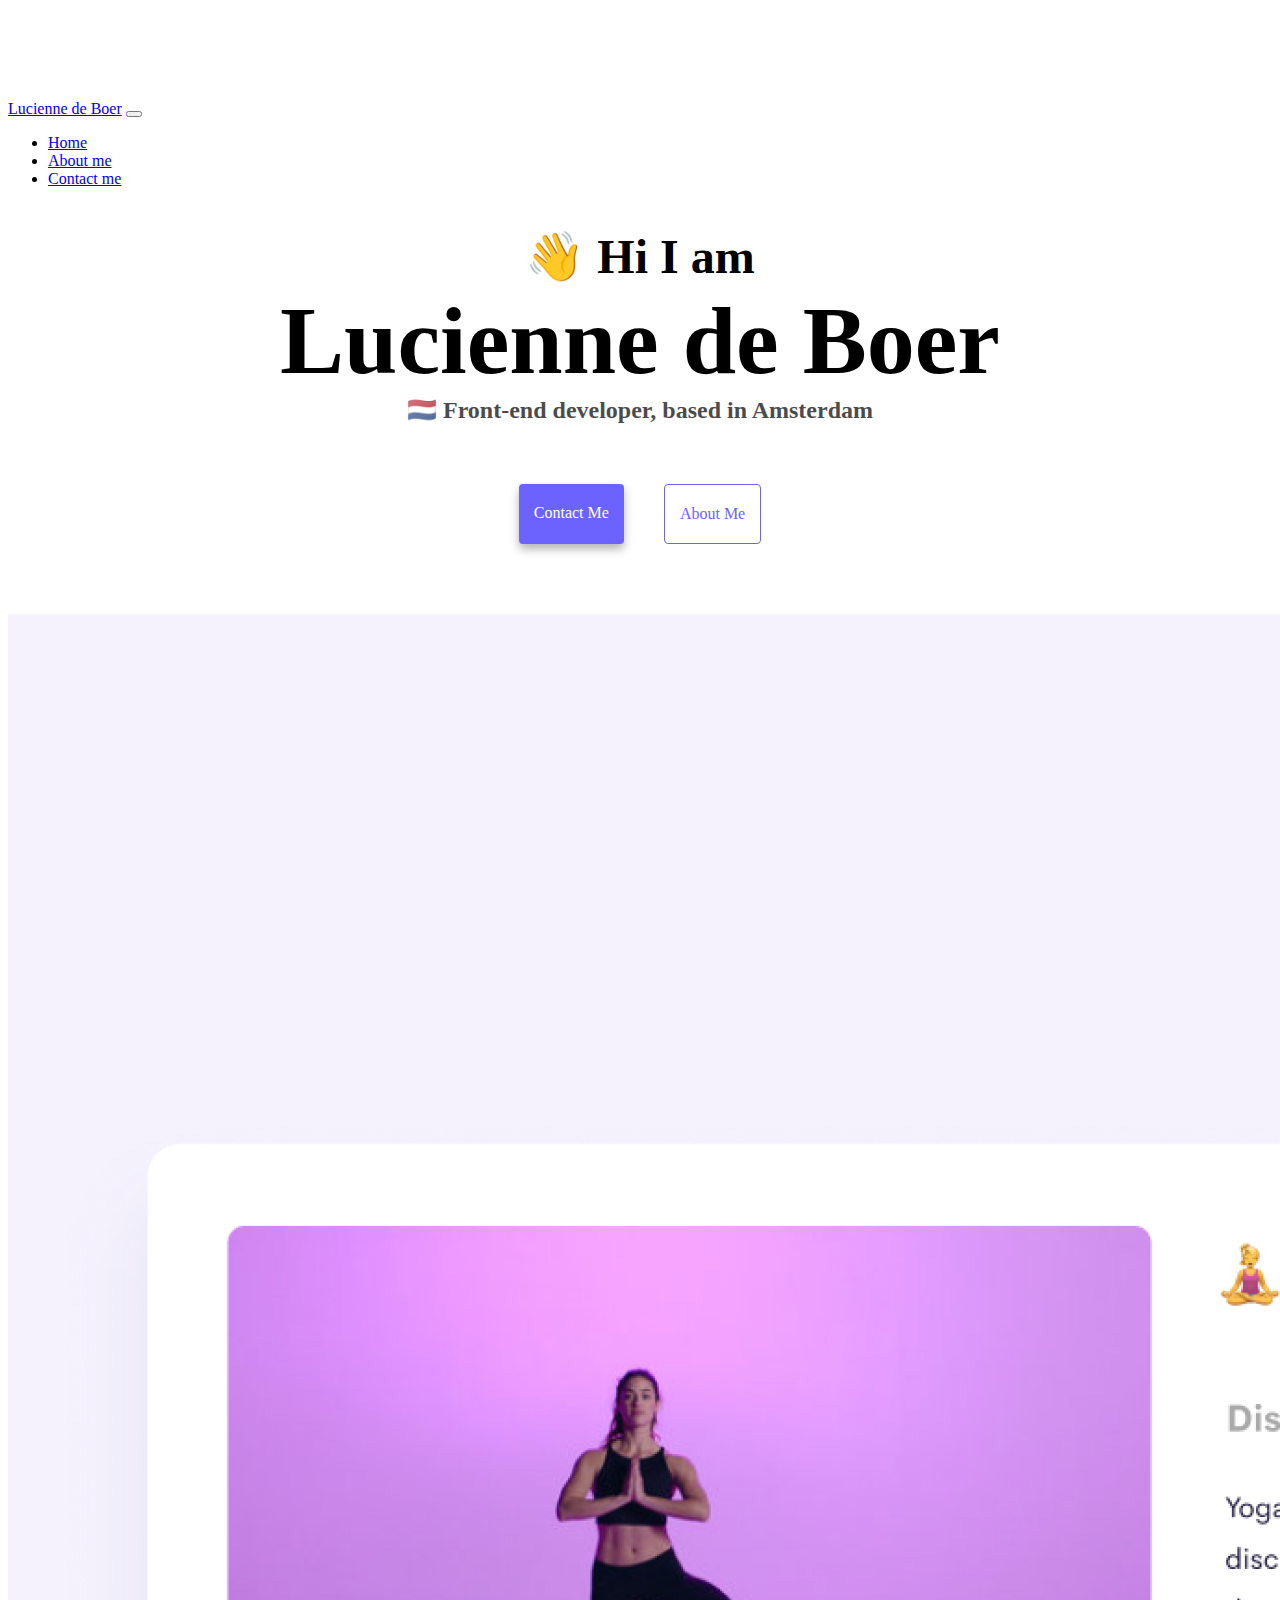
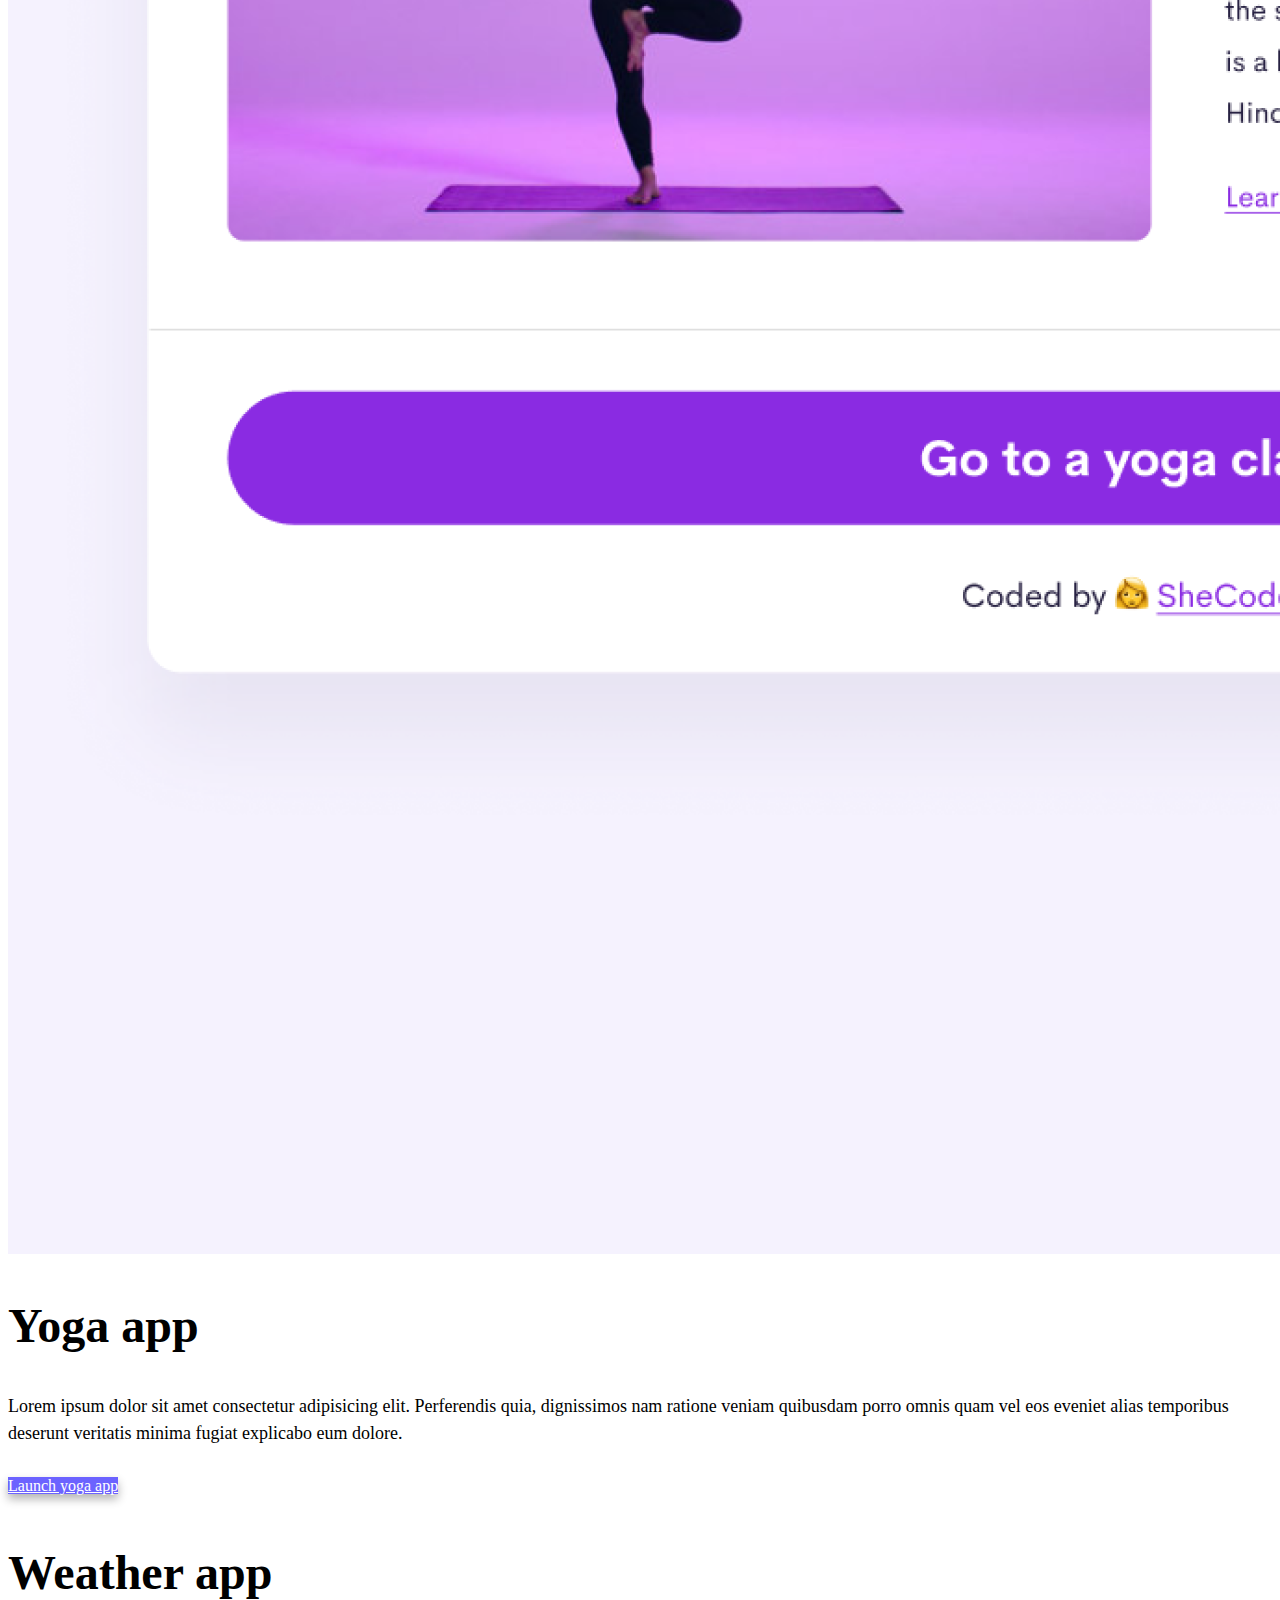
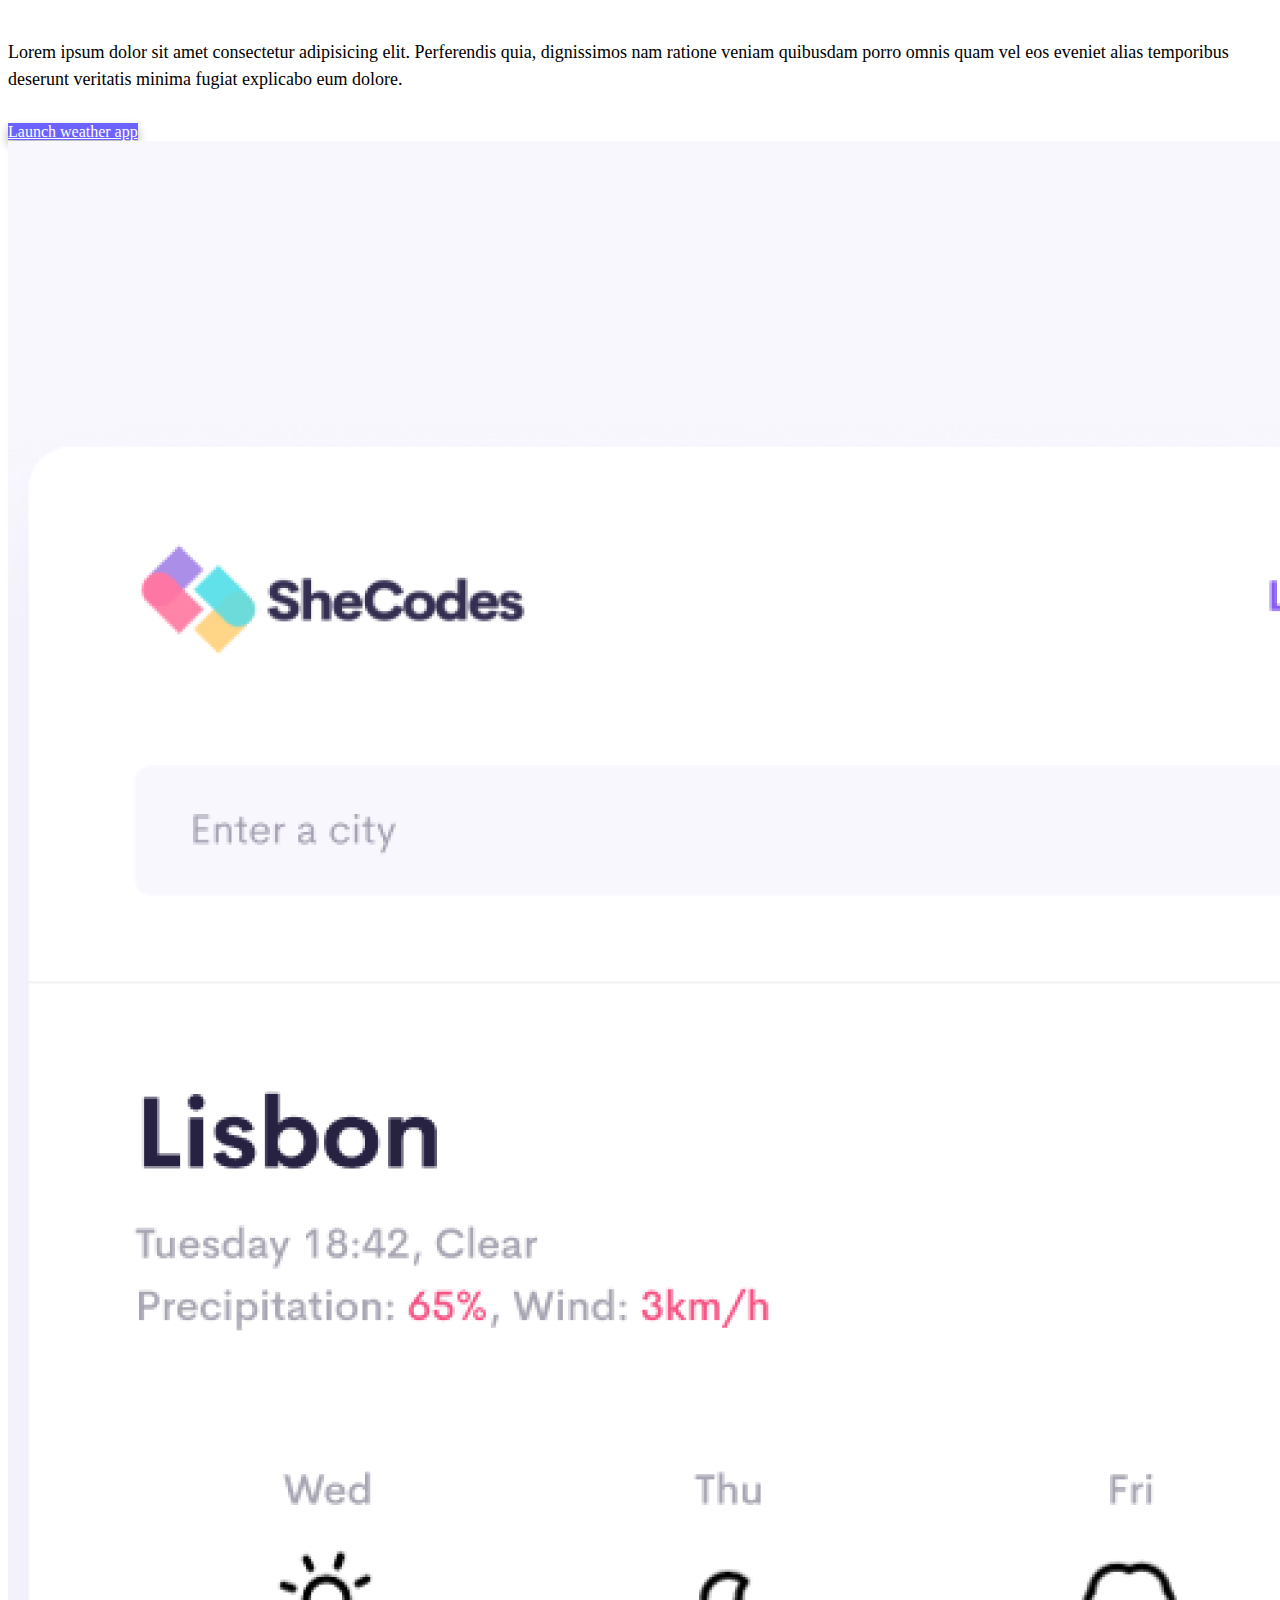
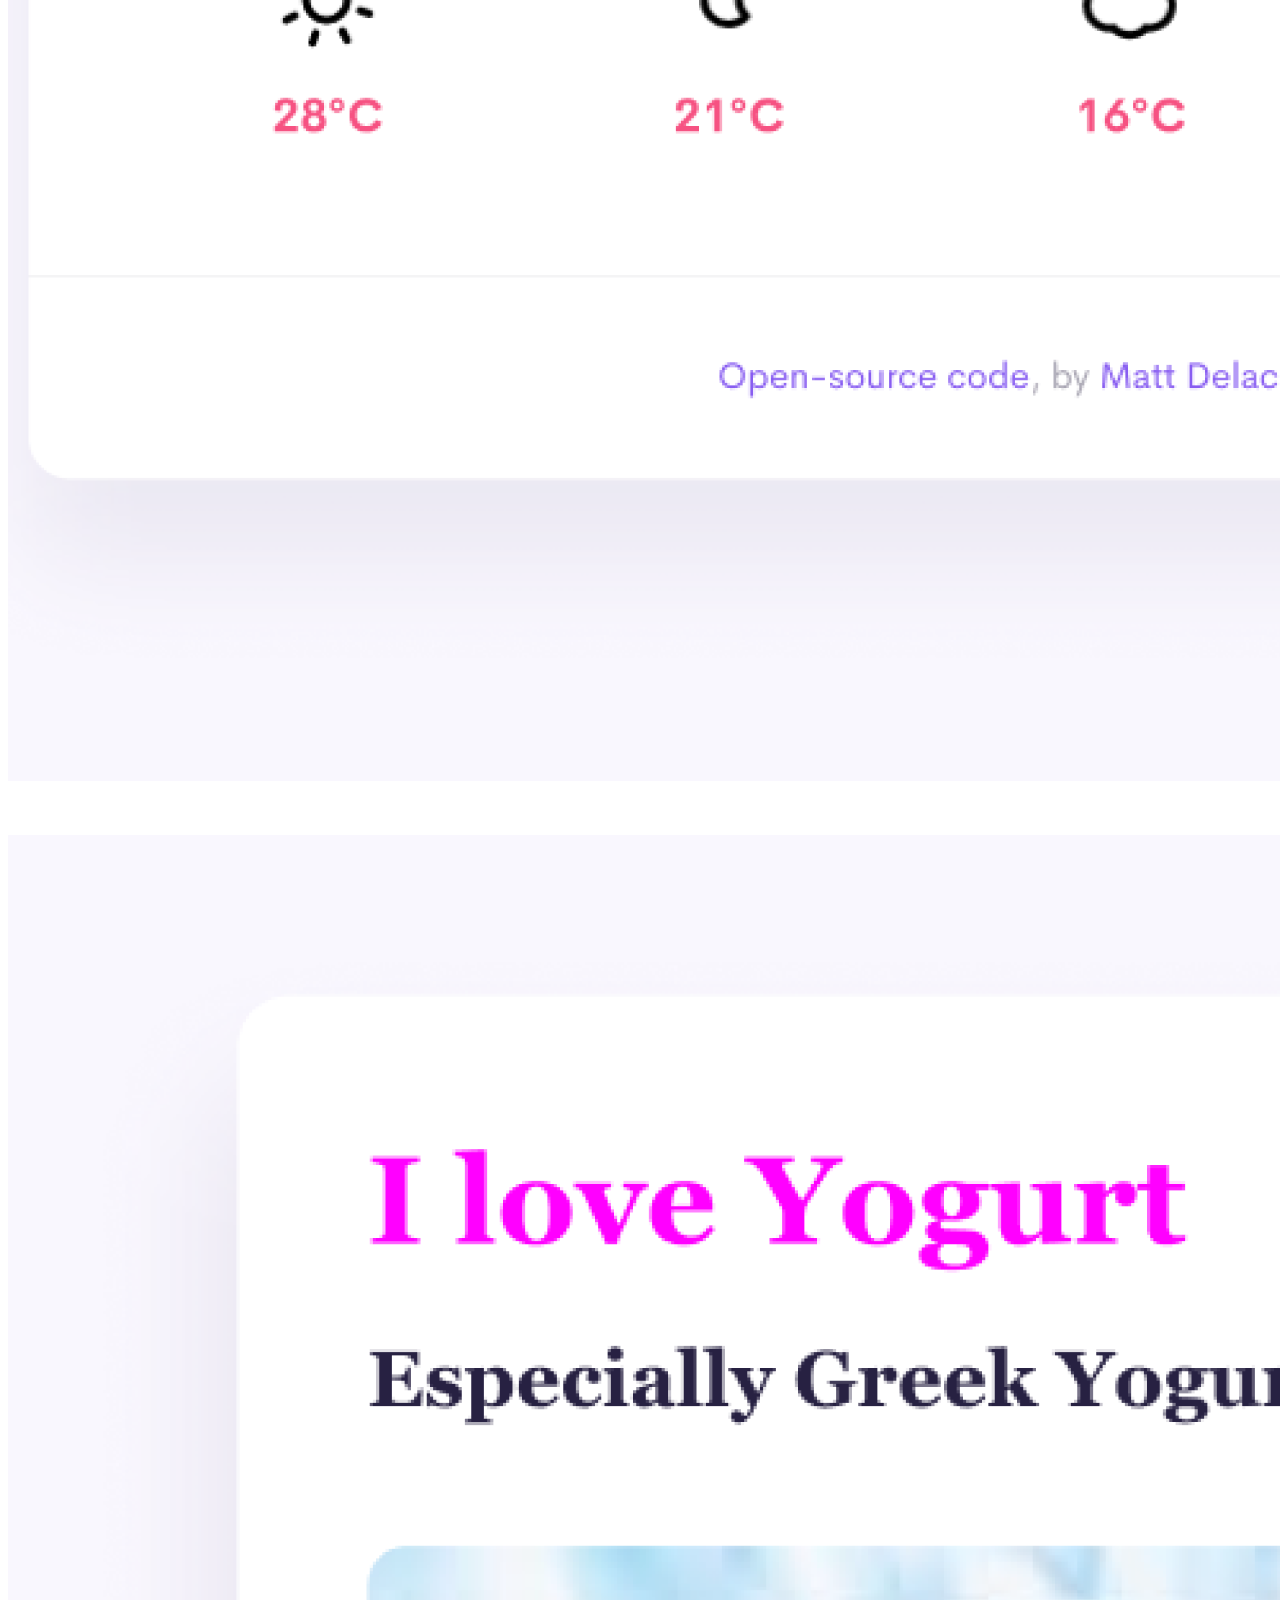
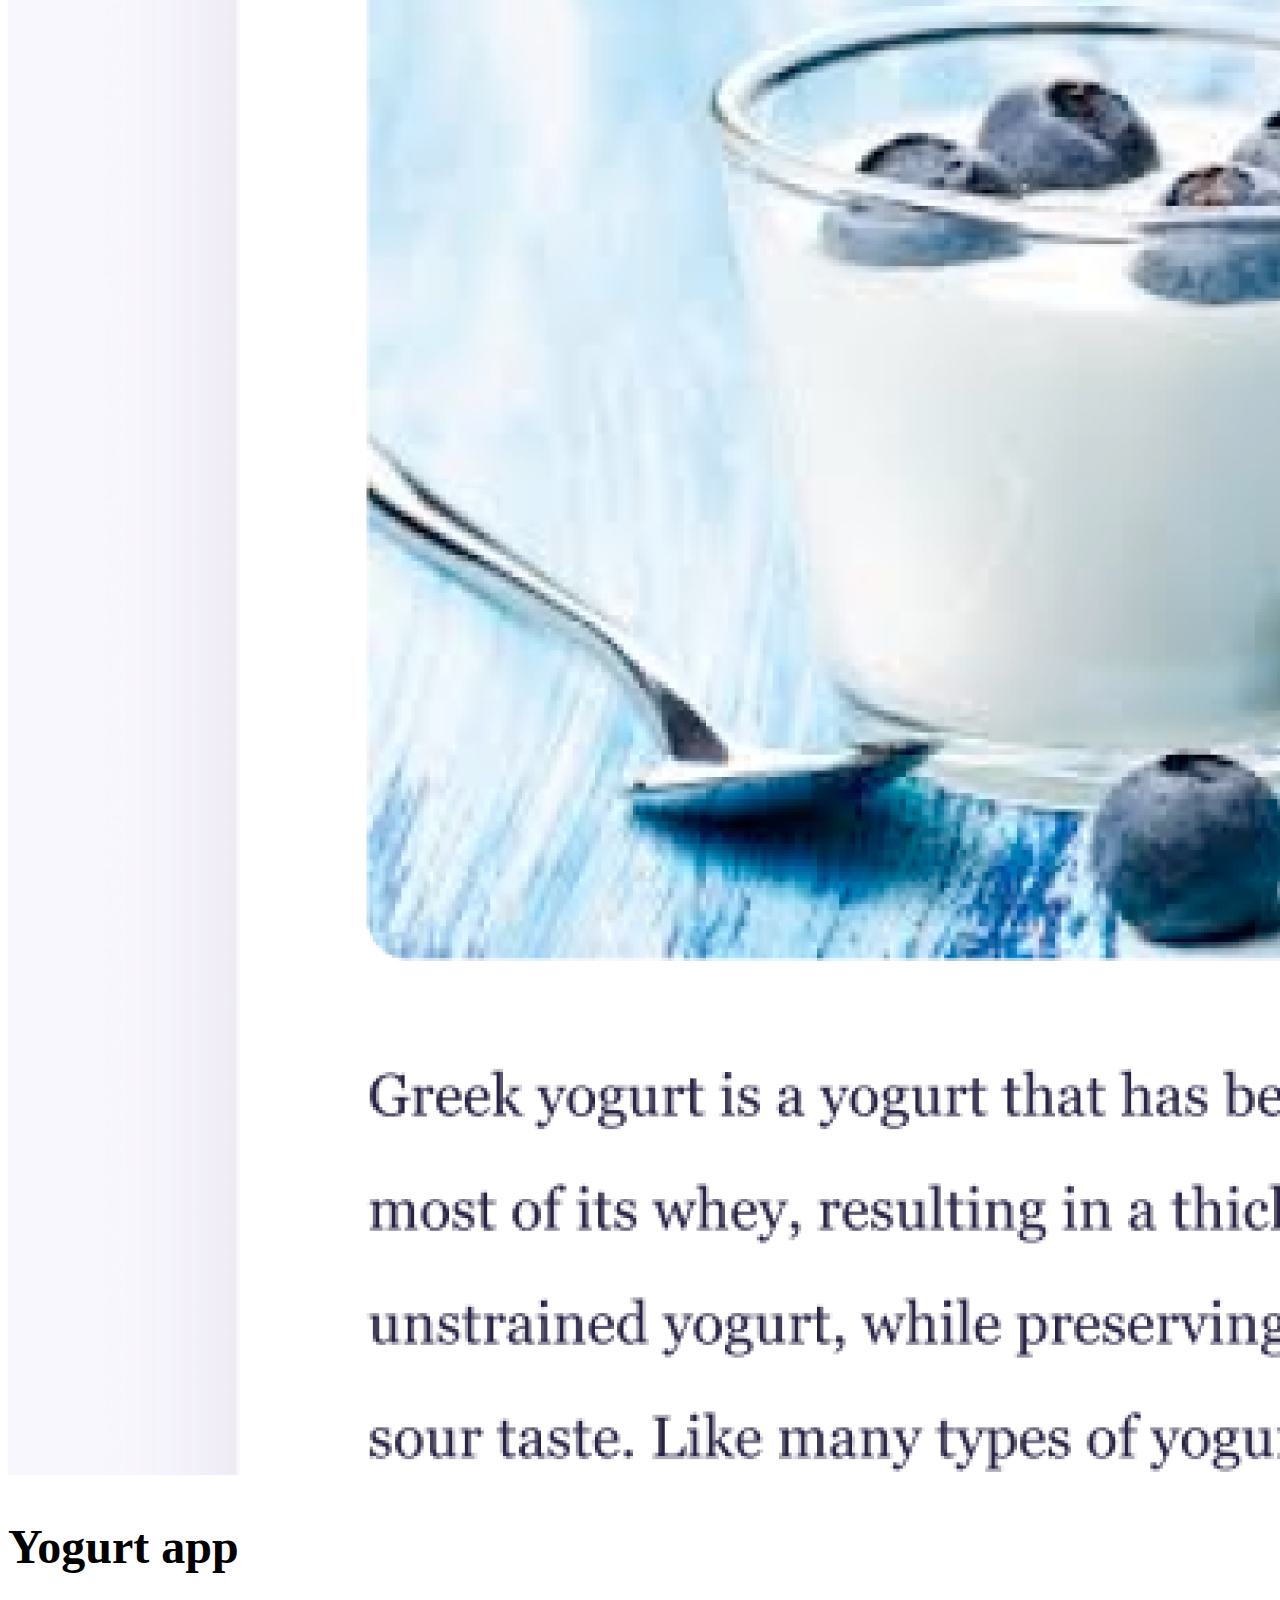
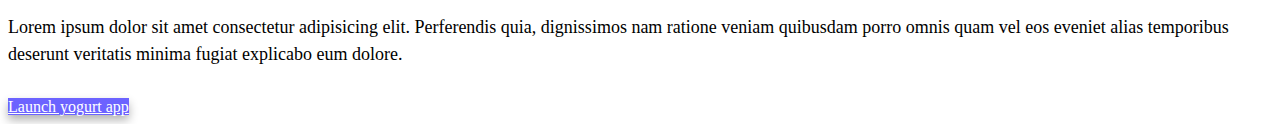
==== index.html @ 2578ed73 "Start of the Week 3 Homework" ====
<!DOCTYPE html>
<html lang="en">
<head>
    <meta charset="UTF-8">
    <meta http-equiv="X-UA-Compatible" content="IE=edge">
    <meta name="viewport" content="width=device-width, initial-scale=1.0">
    <meta name="description" content="Get to know Lucienne de Boer, a product owner and junior front-end developer based in Amsteram, The Netherlands">
    <title>Product Owner & Front-end developer | Lucienne de Boer</title>
    <link href="https://cdn.jsdelivr.net/npm/bootstrap@5.0.0-beta3/dist/css/bootstrap.min.css" rel="stylesheet"
        integrity="sha384-eOJMYsd53ii+scO/bJGFsiCZc+5NDVN2yr8+0RDqr0Ql0h+rP48ckxlpbzKgwra6" crossorigin="anonymous" />
    <script src="https://cdn.jsdelivr.net/npm/bootstrap@5.0.0-beta3/dist/js/bootstrap.bundle.min.js"
        integrity="sha384-JEW9xMcG8R+pH31jmWH6WWP0WintQrMb4s7ZOdauHnUtxwoG2vI5DkLtS3qm9Ekf"
        crossorigin="anonymous"></script>
    <link rel="stylesheet" href="src/styles.css" />
</head>
<body>
<nav class="navbar navbar-expand-lg navbar-light bg-light fixed-top">
    <div class="container text-start">
        <a class="navbar-brand" href="index.html">Lucienne de Boer</a>
        <button class="navbar-toggler" type="button" data-bs-toggle="collapse" data-bs-target="#navbarNav"
            aria-controls="navbarNav" aria-expanded="false" aria-label="Toggle navigation">
            <span class="navbar-toggler-icon"></span>
        </button>
        <div class="collapse navbar-collapse" id="navbarNav">
            <ul class="navbar-nav">
                <li class="nav-item">
                    <a class="nav-link active" aria-current="page" href="index.html">Home</a>
                </li>
                <li class="nav-item">
                    <a class="nav-link" href="about.html">About me</a>
                </li>
                <li class="nav-item">
                    <a class="nav-link" href="about.html#contact">Contact me</a>
                </li>
            </ul>
        </div>
    </div>
</nav>
<h2 class="hi-there" id="top-of-page">👋 Hi I am</h2>
<h1>Lucienne de Boer</h1>
<h3>🇳🇱 Front-end developer, based in Amsterdam</h3>
<div class="navigation-links">
    <a href="about.html#contact" class="contact-link">Contact me</a>
    <a href="about.html" class="about-link">About me</a>
</div>
<div class="container">
    <div class="row">
        <div class="col-6">
            <img src="images/yoga.png" class="img-fluid rounded" />
        </div>
        <div class="col-6">
            <h2>Yoga app</h2>
            <p>
                Lorem ipsum dolor sit amet consectetur adipisicing elit. Perferendis
                quia, dignissimos nam ratione veniam quibusdam porro omnis quam vel
                eos eveniet alias temporibus deserunt veritatis minima fugiat
                explicabo eum dolore.
            </p>
            <a href="#top-of-page" class="btn yoga-button p-3 text-capitalize">Launch yoga app</a>
        </div>
    </div>
    <div class="row home-row">
        <div class="col-6">
            <h2>Weather app</h2>
            <p>
                Lorem ipsum dolor sit amet consectetur adipisicing elit. Perferendis
                quia, dignissimos nam ratione veniam quibusdam porro omnis quam vel
                eos eveniet alias temporibus deserunt veritatis minima fugiat
                explicabo eum dolore.
            </p>
            <a href="#top-of-page" class="btn weather-button p-3 text-capitalize">Launch weather app</a>
        </div>
        <div class="col-6">
            <img src="images/weather.png" class="img-fluid rounded" />
        </div>
        <div class="row home-row">
            <div class="col-6">
                <img src="images/yogurt.png" class="img-fluid rounded" />
            </div>
            <div class="col-6">
                <h2>Yogurt app</h2>
                <p>
                    Lorem ipsum dolor sit amet consectetur adipisicing elit.
                    Perferendis quia, dignissimos nam ratione veniam quibusdam porro
                    omnis quam vel eos eveniet alias temporibus deserunt veritatis
                    minima fugiat explicabo eum dolore.
                </p>
                <a href="#top-of-page" class="btn yogurt-button p-3 text-capitalize">Launch yogurt app</a>
            </div>
        </div>
    </div>
</div>
</body>
</html>
---- src/styles.css ----
:root {
  --primary-color: #6c63ff;
  --secondary-color: #f5f2fe;
  --box-shadow: 0 5px 10px rgba(0, 0, 0, 0.3);
}
body {
  margin-top: 100px;
}

h1,
.hi-there,
h3,
.about-body {
  text-align: center;
}

h1,
.hi-there,
h3 {
  margin: 0;
}

h1 {
  font-size: 96px;
}

h2 {
  font-size: 48px;
}

.hi-there {
  margin-top: 40px;
}
h3 {
  font-size: 24px;
  opacity: 0.7;
}

p {
  font-size: 18px;
  line-height: 1.5;
  margin: 15px 0 30px 0;
}

.navigation-links {
  display: flex;
  margin-top: 40px;
  margin-bottom: 50px;
  justify-content: center;
}

.navigation-links a {
  margin: 20px;
  border-radius: 4px;
  padding: 20px 15px;
  text-decoration: none;
  text-transform: capitalize;
}

.contact-link,
.yoga-button,
.weather-button,
.yogurt-button {
  background: var(--primary-color);
  box-shadow: var(--box-shadow);
  color: white;
}

.about-link {
  color: var(--primary-color);
  border: 1px solid var(--primary-color);
}

.home-row {
  margin-top: 50px;
}

.intro-about-me {
  margin: 30px 10px;
}

.email-link {
  display: flex;
  justify-content: center;
  color: var(--primary-color);
  font-size: 28px;
  text-decoration: none;
}

.email-link:hover {
  text-decoration: underline;
}
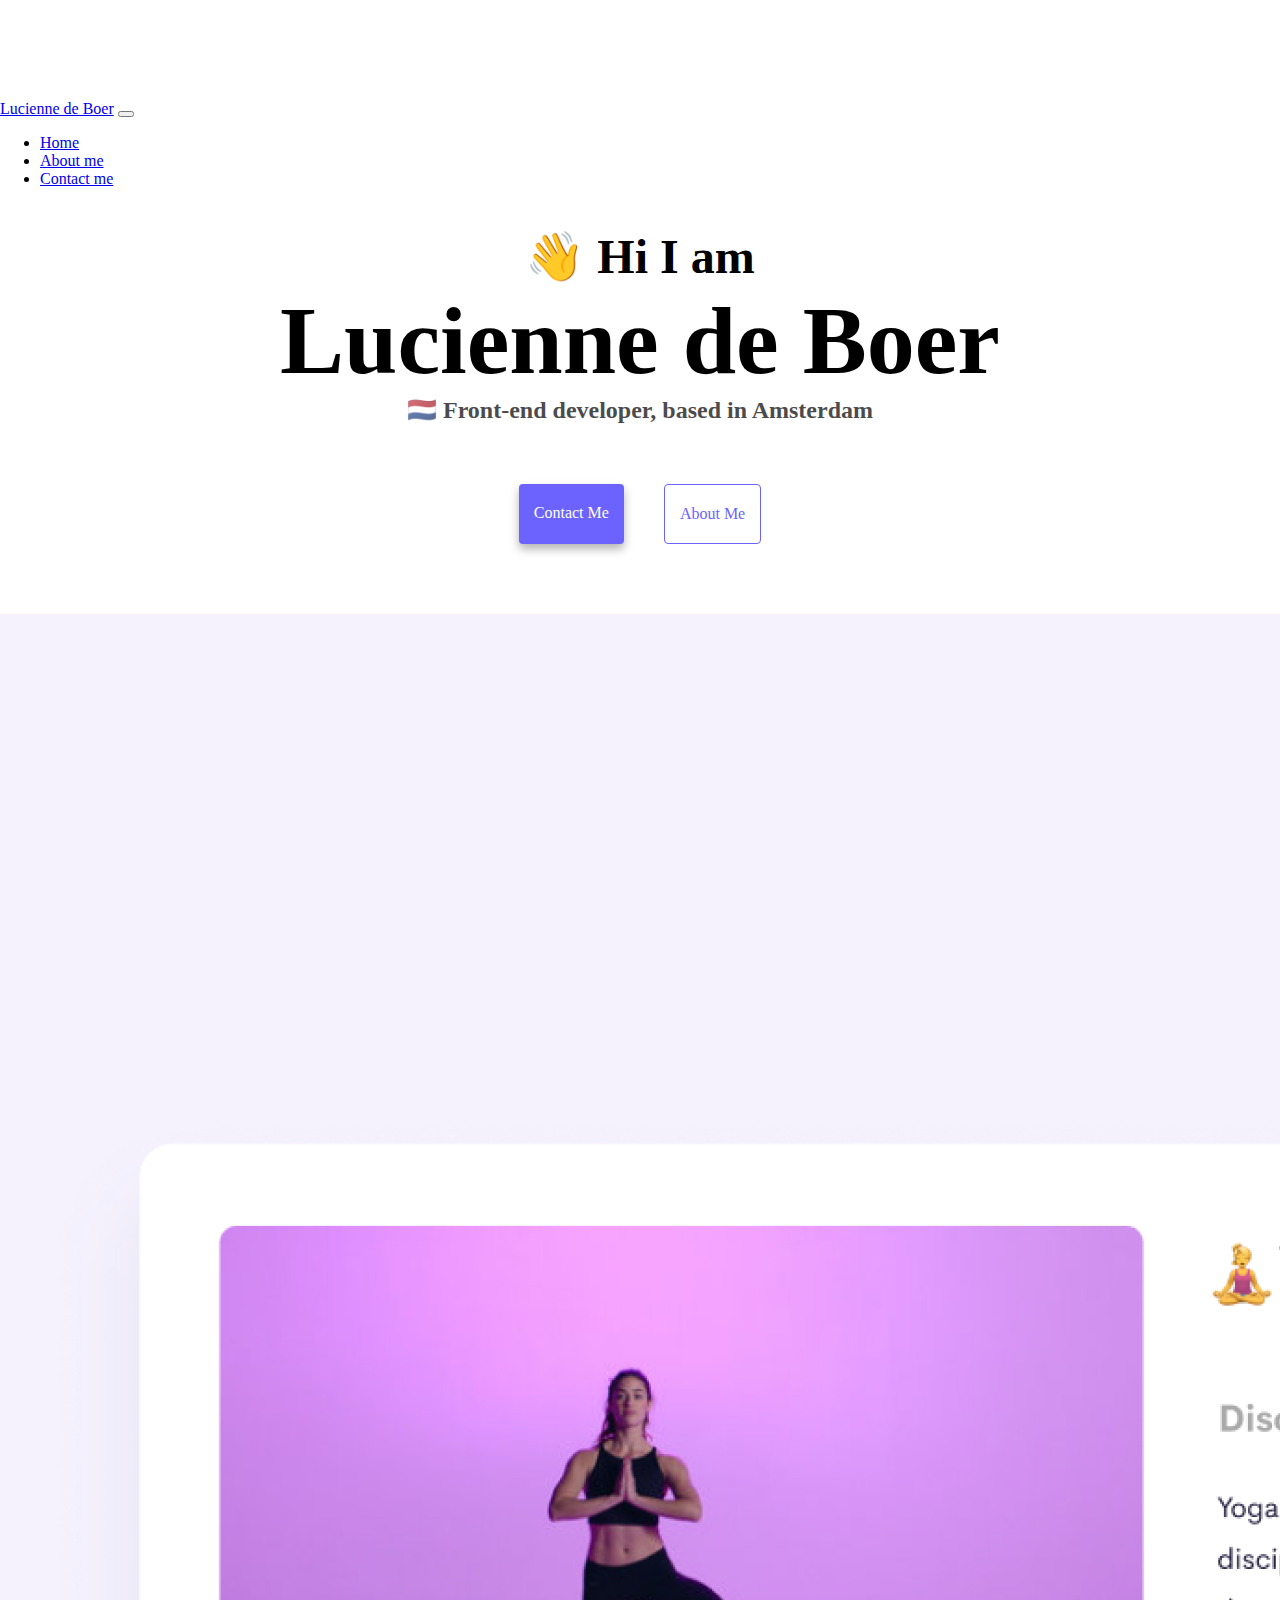
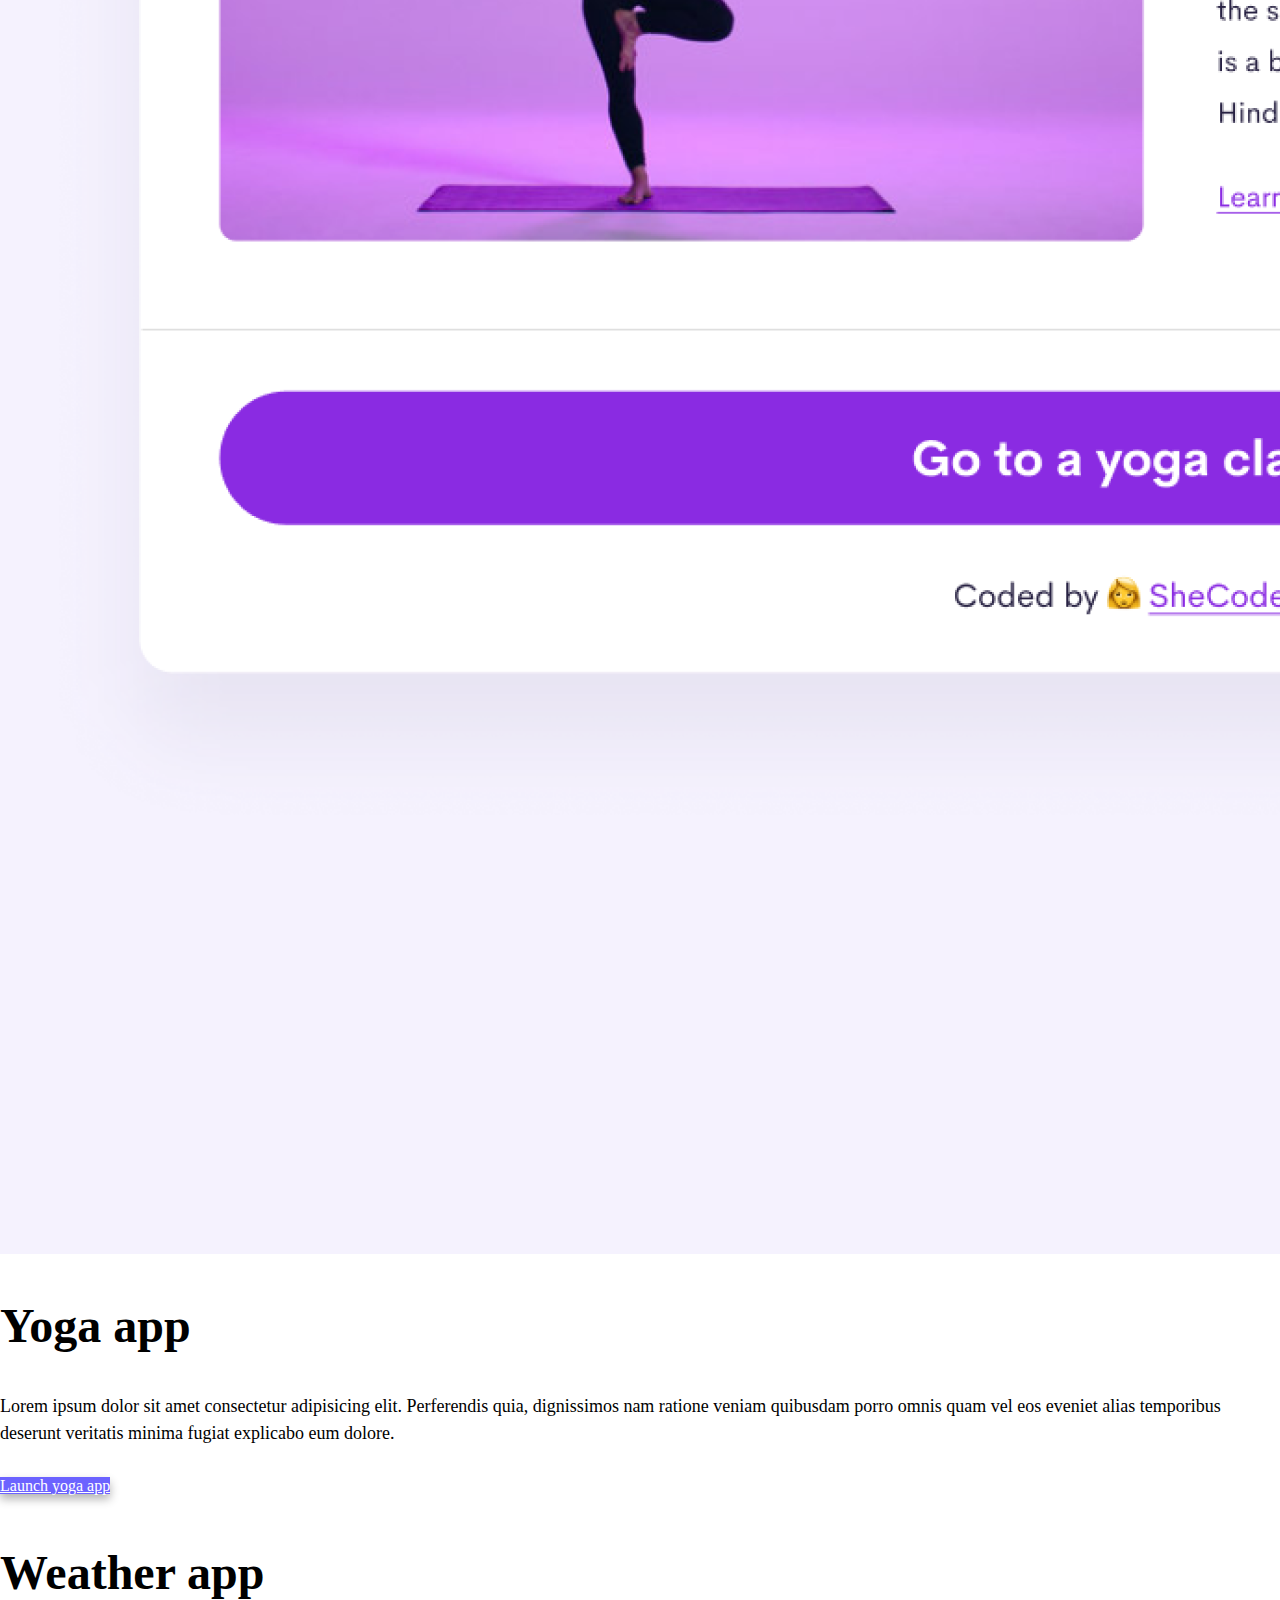
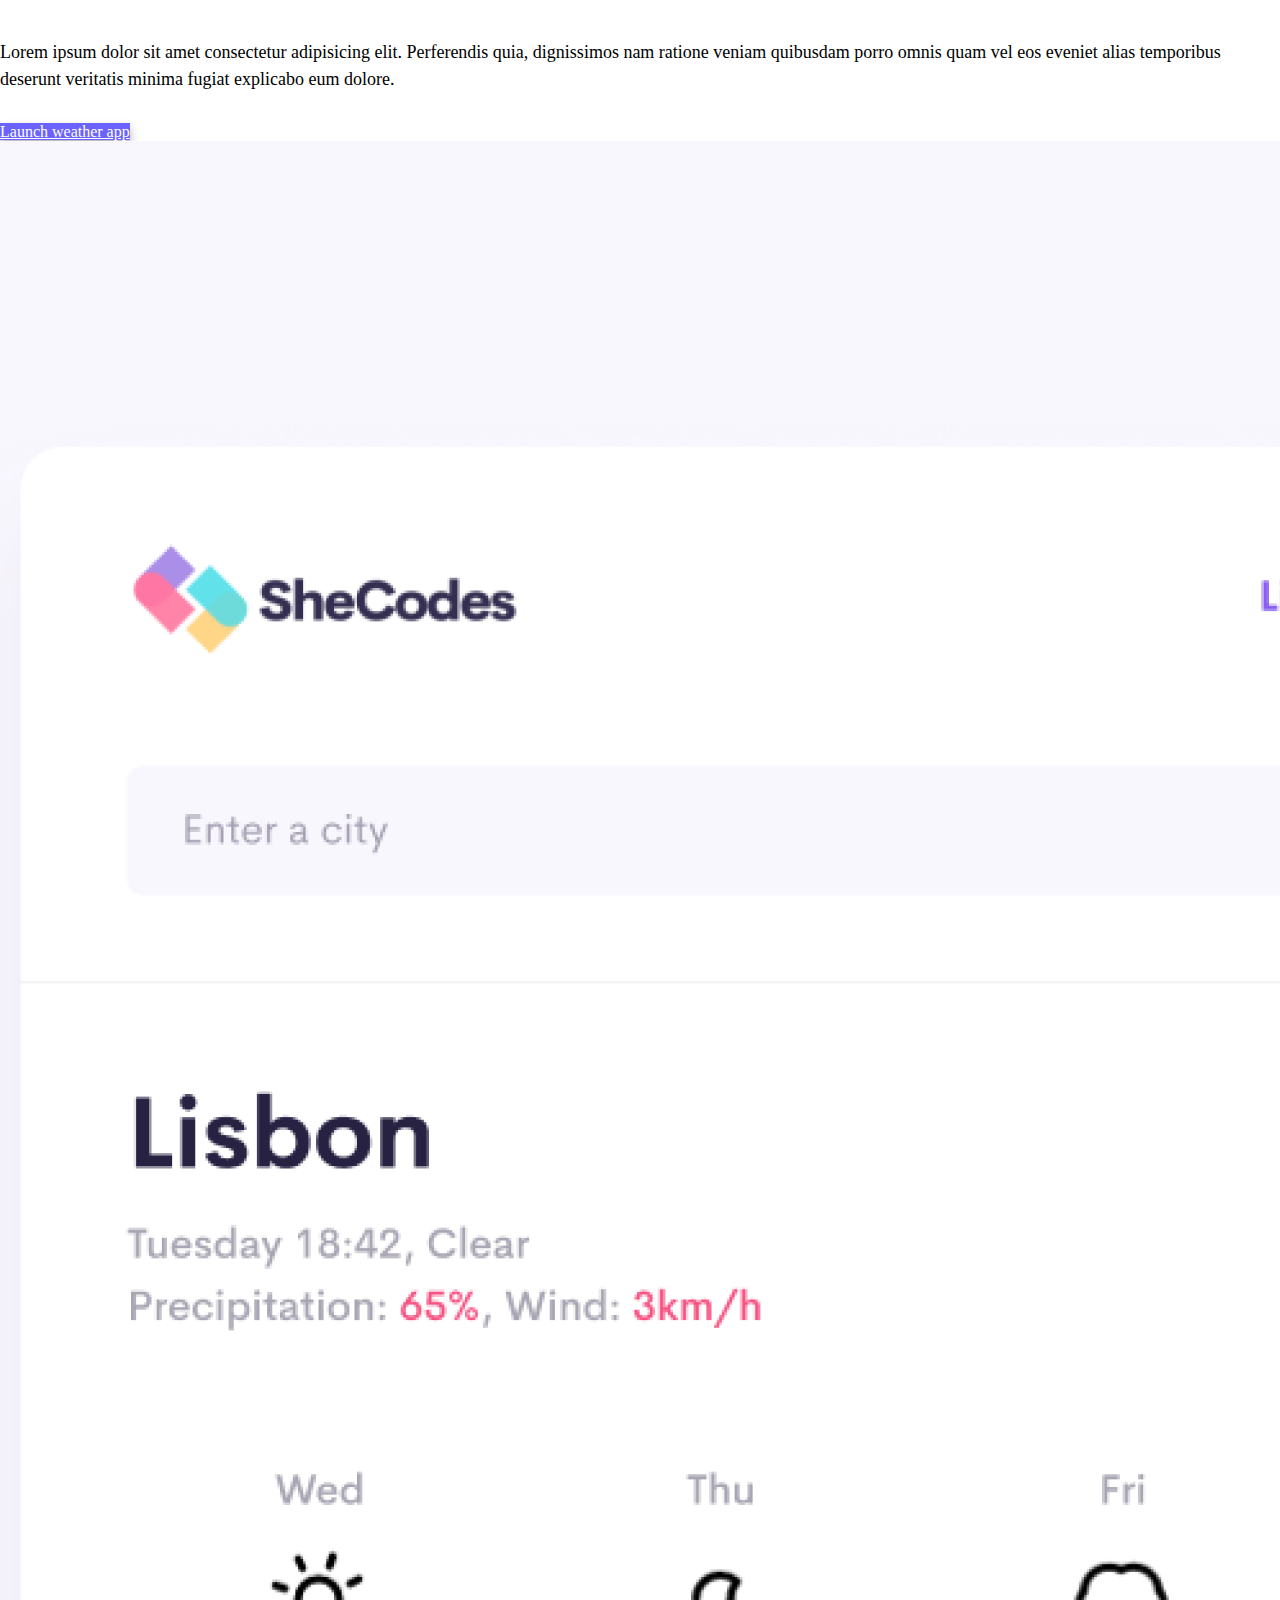
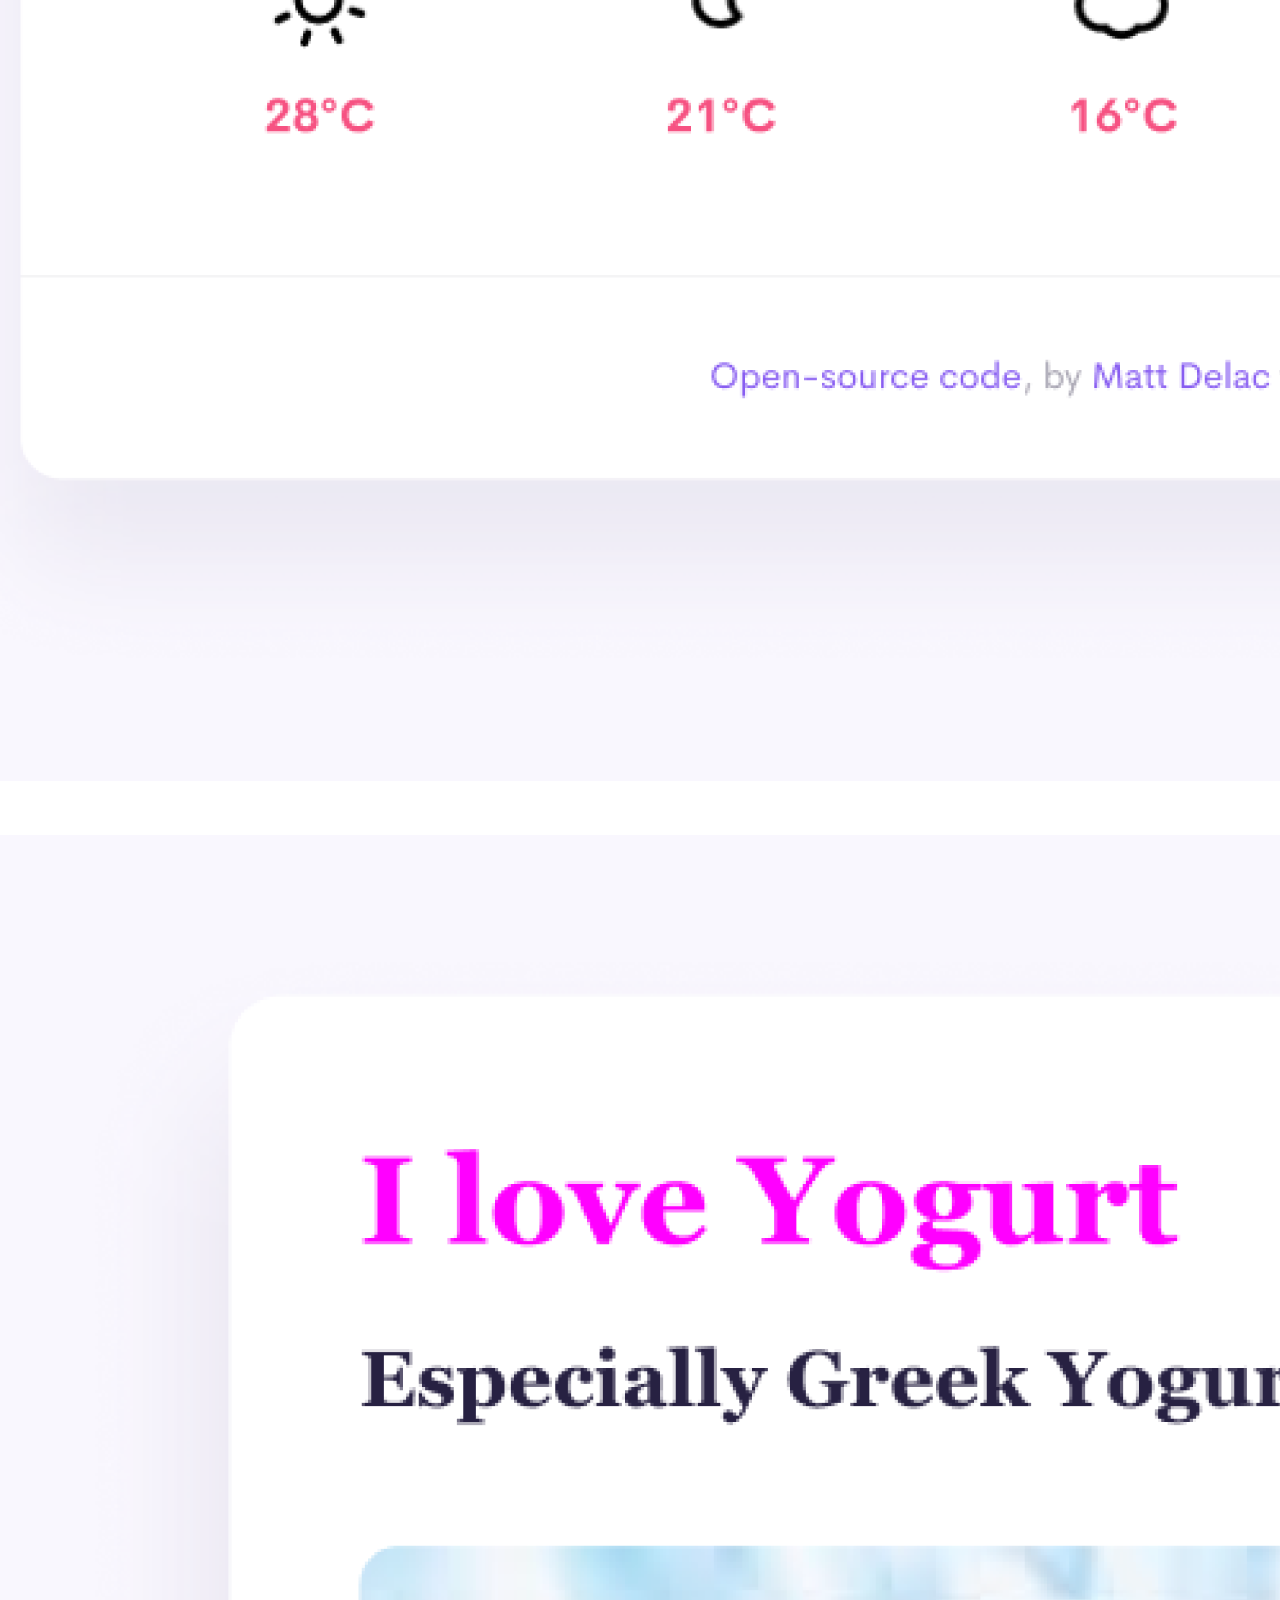
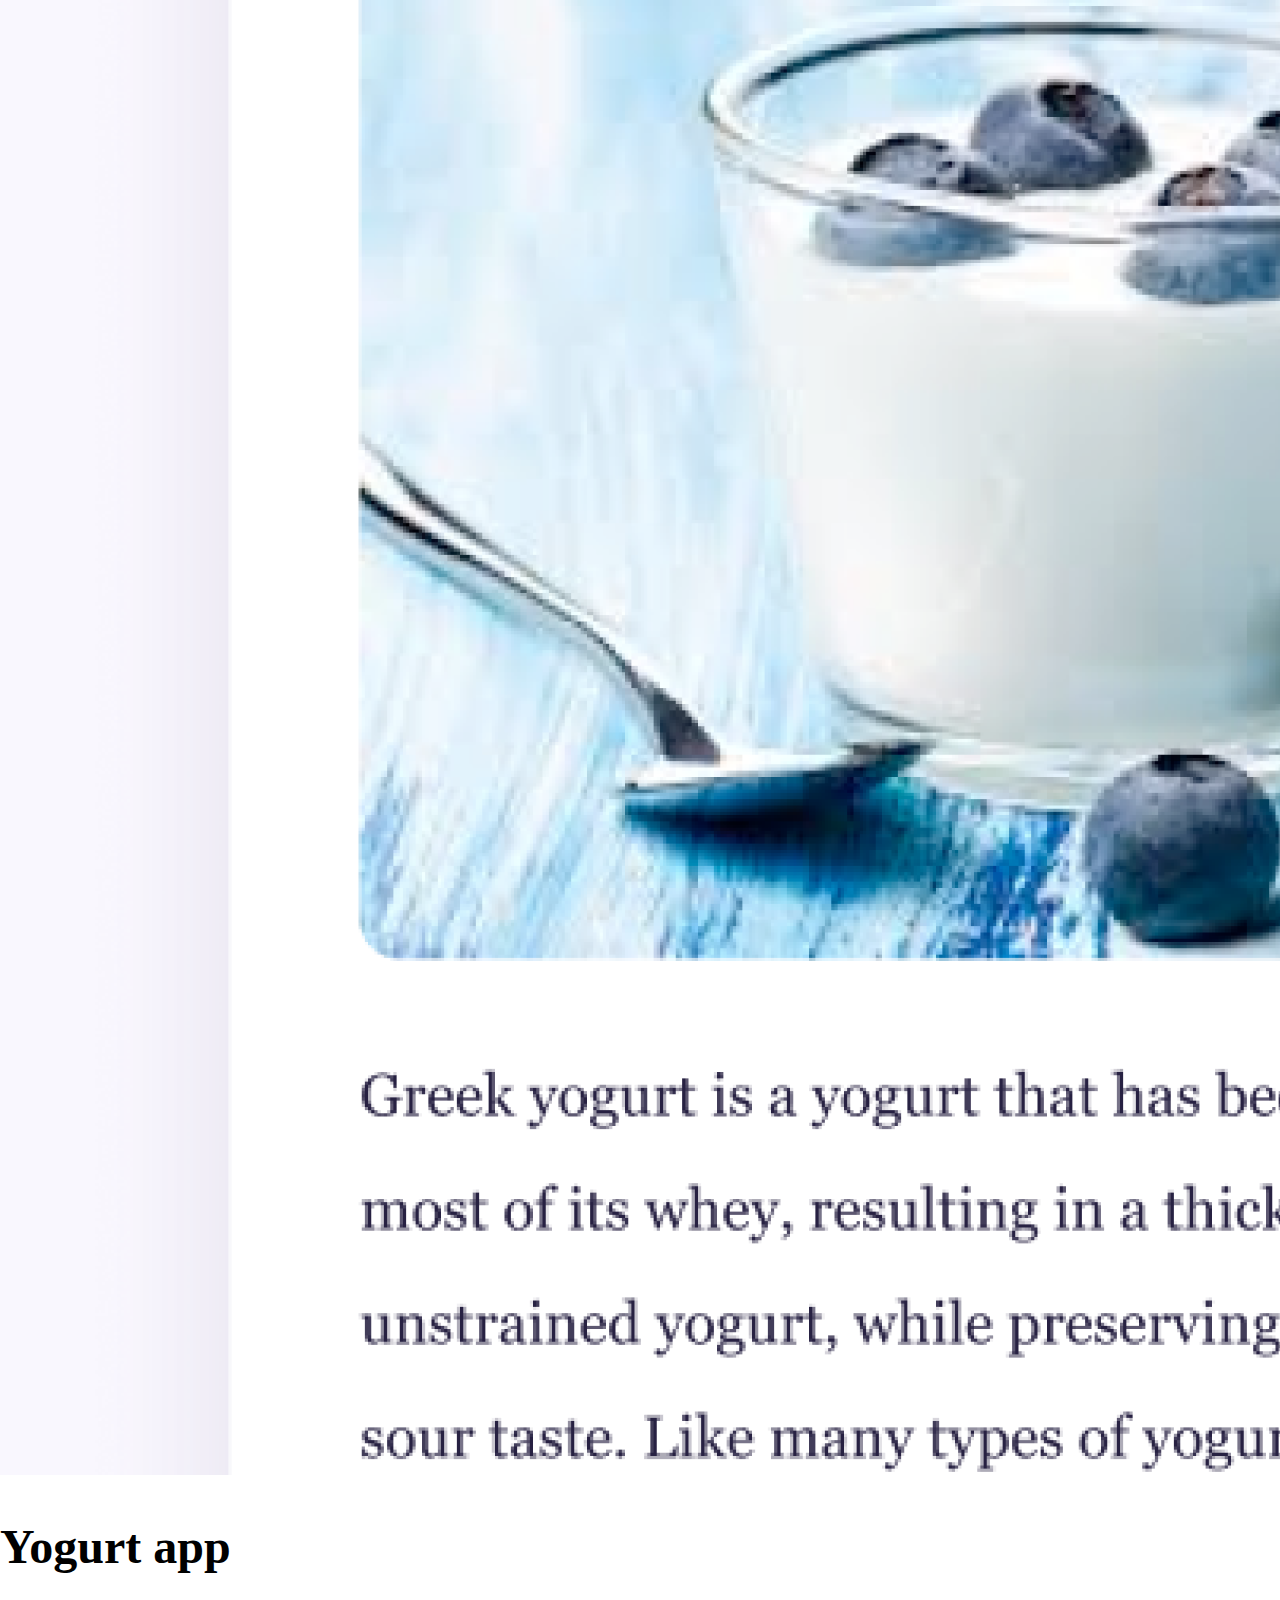
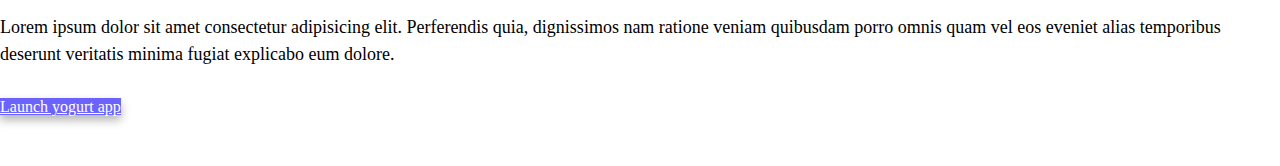
==== commit 9bca30d7: "Improvements based on Homework solution video" ====
--- a/index.html
+++ b/index.html
@@ -16,7 +16,7 @@
 <body>
 <nav class="navbar navbar-expand-lg navbar-light bg-light fixed-top">
     <div class="container text-start">
-        <a class="navbar-brand" href="index.html">Lucienne de Boer</a>
+        <a class="navbar-brand" href="/" title="Homepage">Lucienne de Boer</a>
         <button class="navbar-toggler" type="button" data-bs-toggle="collapse" data-bs-target="#navbarNav"
             aria-controls="navbarNav" aria-expanded="false" aria-label="Toggle navigation">
             <span class="navbar-toggler-icon"></span>
@@ -24,13 +24,13 @@
         <div class="collapse navbar-collapse" id="navbarNav">
             <ul class="navbar-nav">
                 <li class="nav-item">
-                    <a class="nav-link active" aria-current="page" href="index.html">Home</a>
+                    <a class="nav-link active" aria-current="page" href="/" title="Homepage">Home</a>
                 </li>
                 <li class="nav-item">
-                    <a class="nav-link" href="about.html">About me</a>
+                    <a class="nav-link" href="/about.html" title="About Lucienne">About me</a>
                 </li>
                 <li class="nav-item">
-                    <a class="nav-link" href="about.html#contact">Contact me</a>
+                    <a class="nav-link" href="/about.html#contact" title="See contact details">Contact me</a>
                 </li>
             </ul>
         </div>
@@ -40,52 +40,52 @@
 <h1>Lucienne de Boer</h1>
 <h3>🇳🇱 Front-end developer, based in Amsterdam</h3>
 <div class="navigation-links">
-    <a href="about.html#contact" class="contact-link">Contact me</a>
-    <a href="about.html" class="about-link">About me</a>
+    <a href="/about.html#contact" class="contact-link" title="See contact details">Contact me</a>
+    <a href="/about.html" class="about-link" title="About Lucienne">About me</a>
 </div>
 <div class="container">
     <div class="row">
-        <div class="col-6">
-            <img src="images/yoga.png" class="img-fluid rounded" />
+        <div class="col-sm-6 d-none d-md-block">
+            <img src="images/yoga.png" class="img-fluid rounded d-none d-sm-block" alt="yoga app example"/>
         </div>
-        <div class="col-6">
-            <h2>Yoga app</h2>
-            <p>
+        <div class="col-sm-6 app-section">
+            <h2 class="app-title">Yoga app</h2>
+            <p class="app-description">
                 Lorem ipsum dolor sit amet consectetur adipisicing elit. Perferendis
                 quia, dignissimos nam ratione veniam quibusdam porro omnis quam vel
                 eos eveniet alias temporibus deserunt veritatis minima fugiat
                 explicabo eum dolore.
             </p>
-            <a href="#top-of-page" class="btn yoga-button p-3 text-capitalize">Launch yoga app</a>
+            <a href="#top-of-page" class="btn yoga-button p-3 text-capitalize app-button" title="See the Yoga app">Launch yoga app</a>
         </div>
     </div>
     <div class="row home-row">
-        <div class="col-6">
-            <h2>Weather app</h2>
-            <p>
+        <div class="col-sm-6 app-section">
+            <h2 class="app-title">Weather app</h2>
+            <p class="app-description">
                 Lorem ipsum dolor sit amet consectetur adipisicing elit. Perferendis
                 quia, dignissimos nam ratione veniam quibusdam porro omnis quam vel
                 eos eveniet alias temporibus deserunt veritatis minima fugiat
                 explicabo eum dolore.
             </p>
-            <a href="#top-of-page" class="btn weather-button p-3 text-capitalize">Launch weather app</a>
+            <a href="#top-of-page" class="btn weather-button p-3 text-capitalize app-button" title="See the Weather app">Launch weather app</a>
         </div>
-        <div class="col-6">
-            <img src="images/weather.png" class="img-fluid rounded" />
+        <div class="col-sm-6 d-none d-md-block">
+            <img src="images/weather.png" class="img-fluid rounded d-none d-sm-block"  alt="weather app example"/>
         </div>
         <div class="row home-row">
-            <div class="col-6">
-                <img src="images/yogurt.png" class="img-fluid rounded" />
+            <div class="col-sm-6 d-none d-md-block">
+                <img src="images/yogurt.png" class="img-fluid rounded d-none d-sm-block" alt="yogurt app example"/>
             </div>
-            <div class="col-6">
-                <h2>Yogurt app</h2>
-                <p>
+            <div class="col-sm-6 app-section">
+                <h2 class="app-title">Yogurt app</h2>
+                <p class="app-description">
                     Lorem ipsum dolor sit amet consectetur adipisicing elit.
                     Perferendis quia, dignissimos nam ratione veniam quibusdam porro
                     omnis quam vel eos eveniet alias temporibus deserunt veritatis
                     minima fugiat explicabo eum dolore.
                 </p>
-                <a href="#top-of-page" class="btn yogurt-button p-3 text-capitalize">Launch yogurt app</a>
+                <a href="#top-of-page" class="btn yogurt-button p-3 text-capitalize app-button" title="See the Yogurt app">Launch yogurt app</a>
             </div>
         </div>
     </div>
--- a/src/styles.css
+++ b/src/styles.css
@@ -4,7 +4,7 @@
   --box-shadow: 0 5px 10px rgba(0, 0, 0, 0.3);
 }
 body {
-  margin-top: 100px;
+  margin: 100px 0 50px 0;
 }
 
 h1,
@@ -58,17 +58,23 @@
 }
 
 .contact-link,
-.yoga-button,
-.weather-button,
-.yogurt-button {
+.app-button {
   background: var(--primary-color);
   box-shadow: var(--box-shadow);
+  color: white;
+}
+.contact-link:hover,
+.app-button:hover {
   color: white;
 }
 
 .about-link {
   color: var(--primary-color);
   border: 1px solid var(--primary-color);
+}
+
+.about-link:hover {
+  color: var(--primary-color);
 }
 
 .home-row {
@@ -90,3 +96,32 @@
 .email-link:hover {
   text-decoration: underline;
 }
+
+@media (max-width: 767px) {
+  h1,
+  h2 {
+    font-size: 45px;
+  }
+  h3 {
+    margin: 0 10px;
+  }
+
+  .hi-there {
+    font-size: 32px;
+  }
+
+  .app-title,
+  .app-description {
+    text-align: center;
+  }
+  .app-button {
+    display: block;
+    margin: 0 25px;
+  }
+  .app-section {
+    margin: 0 auto;
+  }
+  .about-image {
+    margin-bottom: 20px;
+  }
+}
